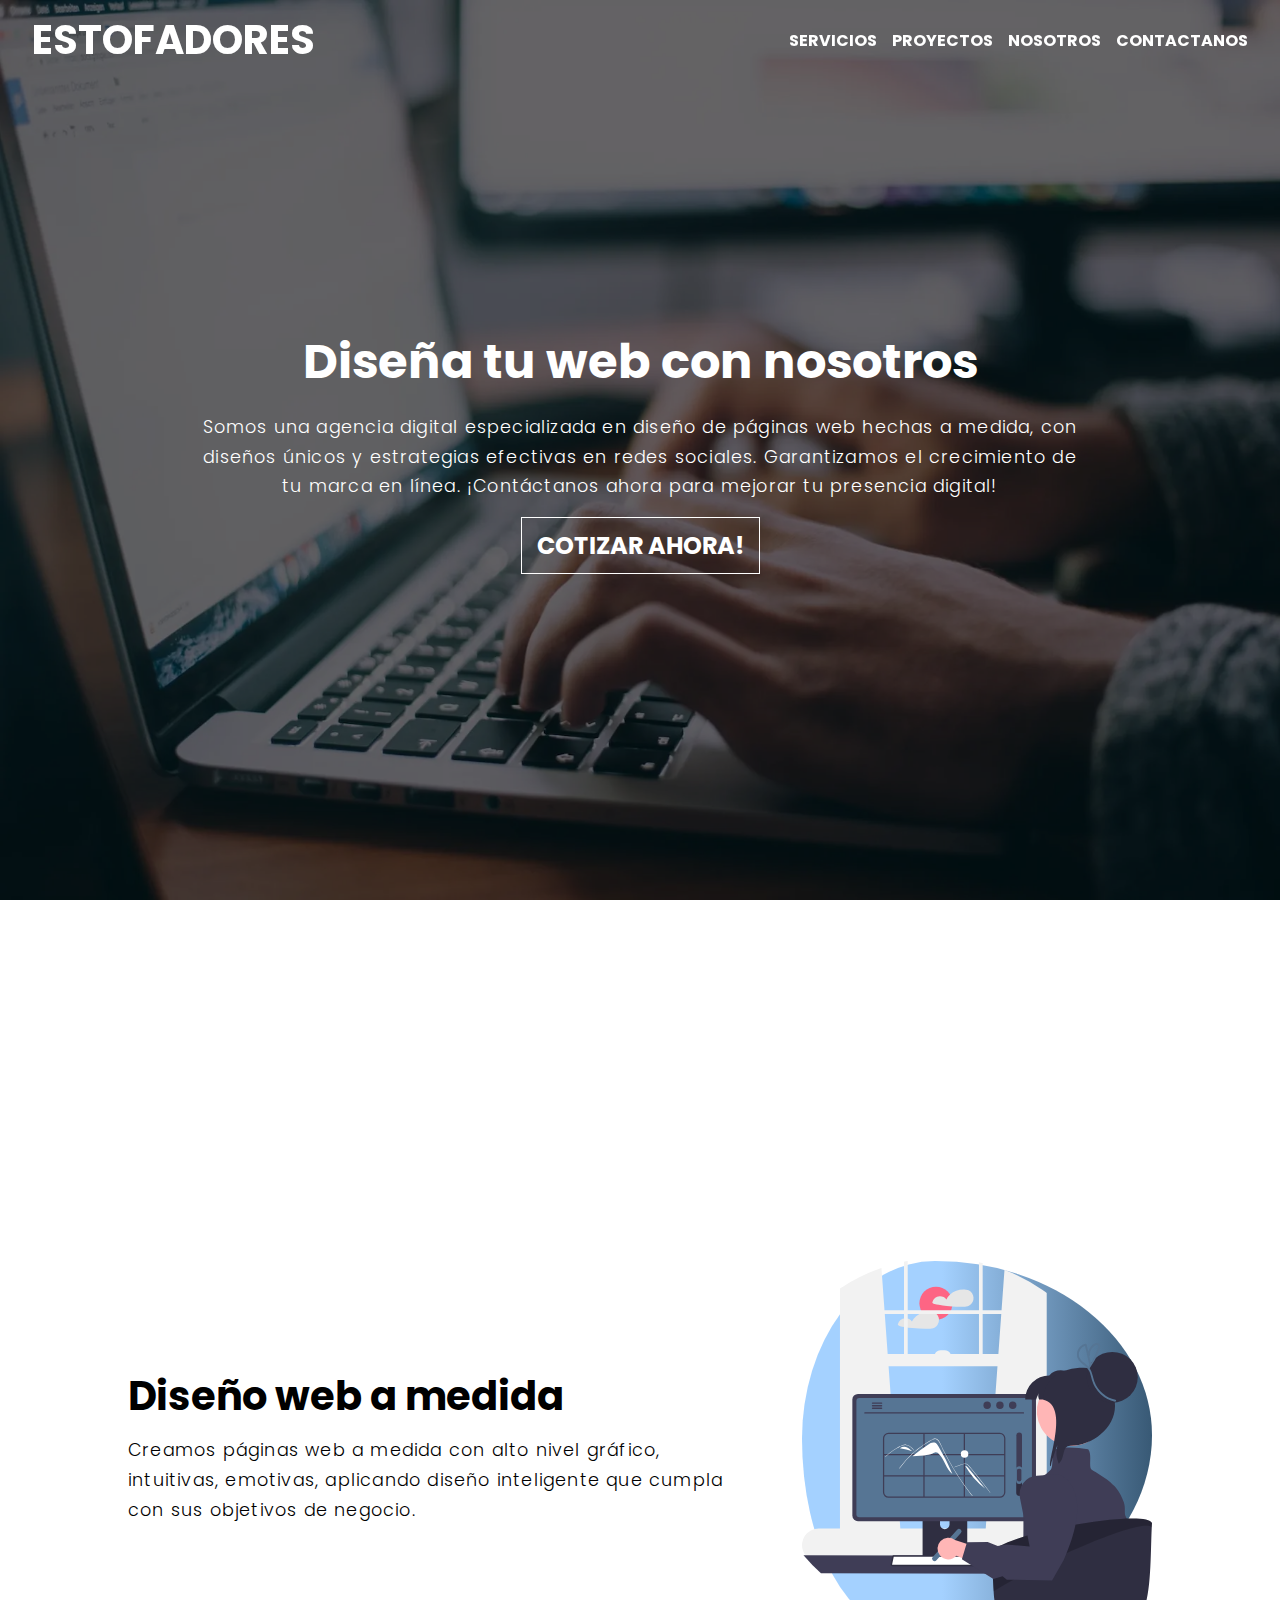
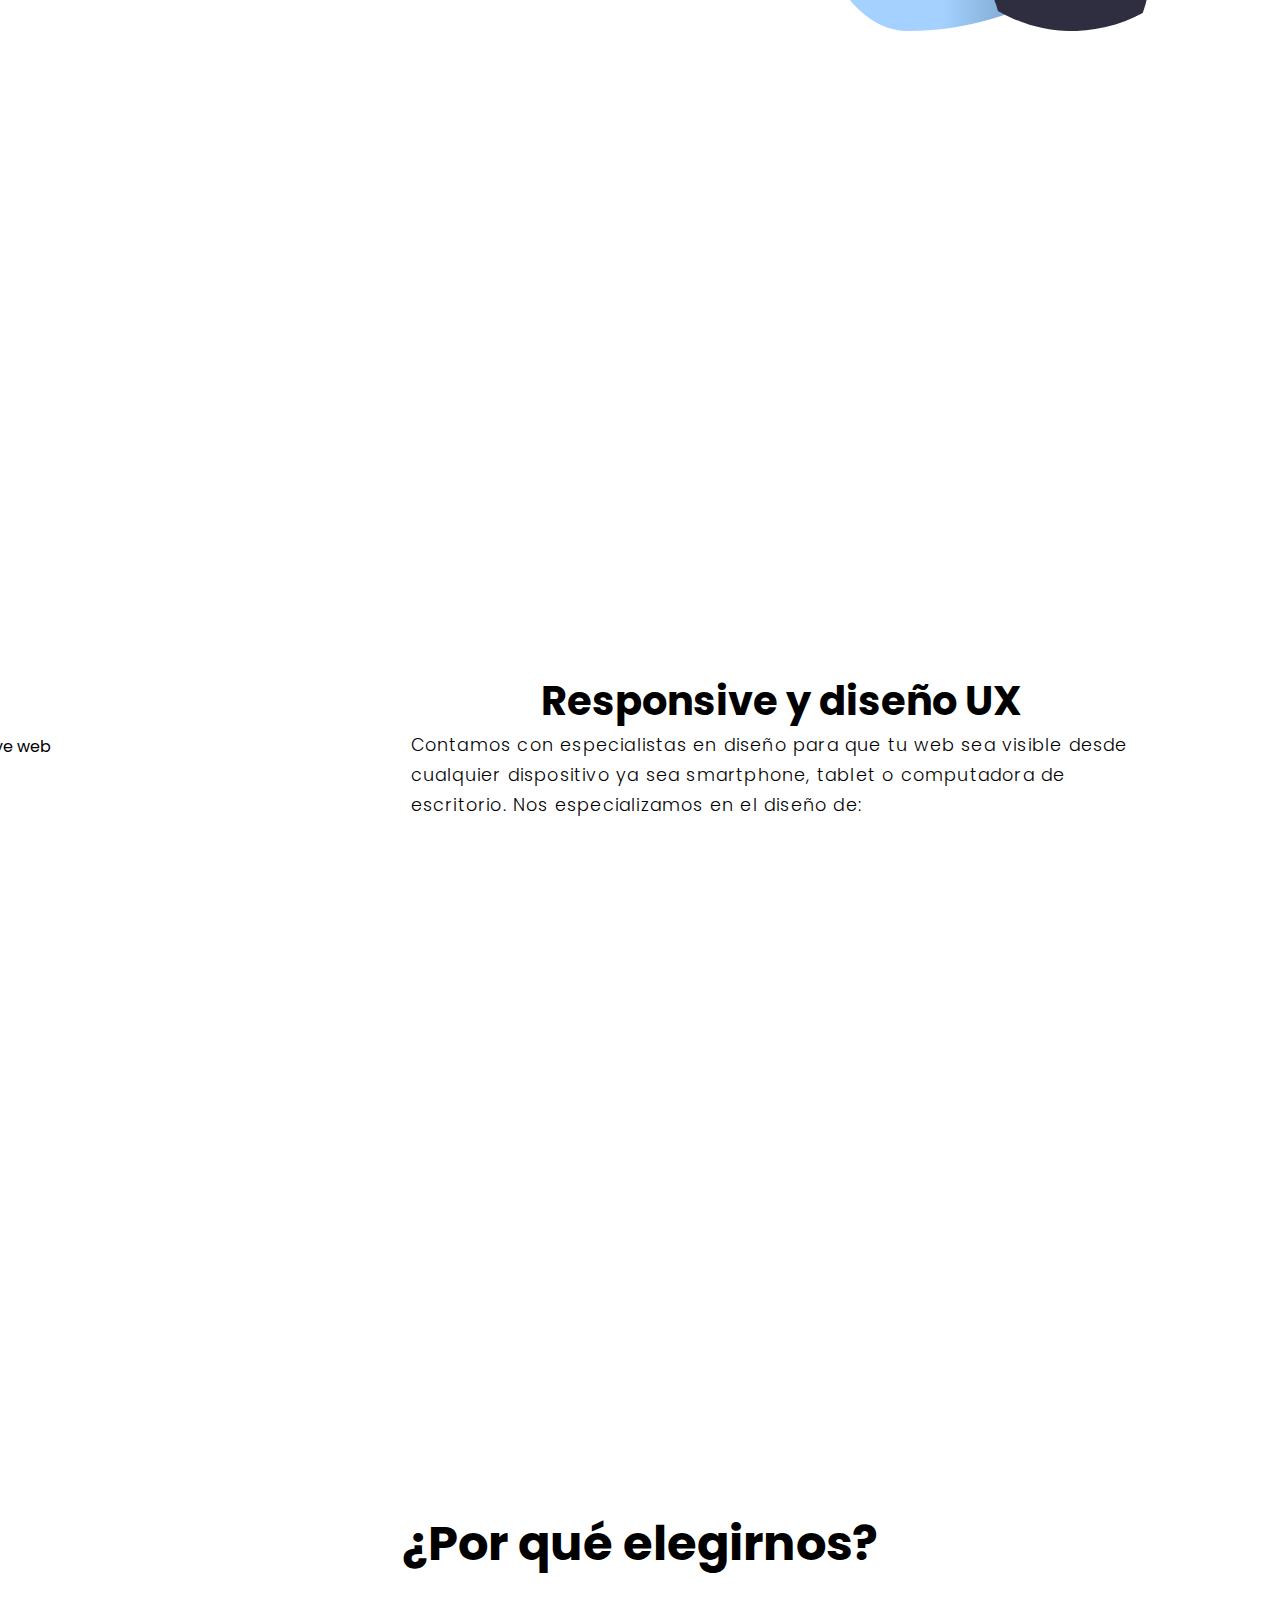
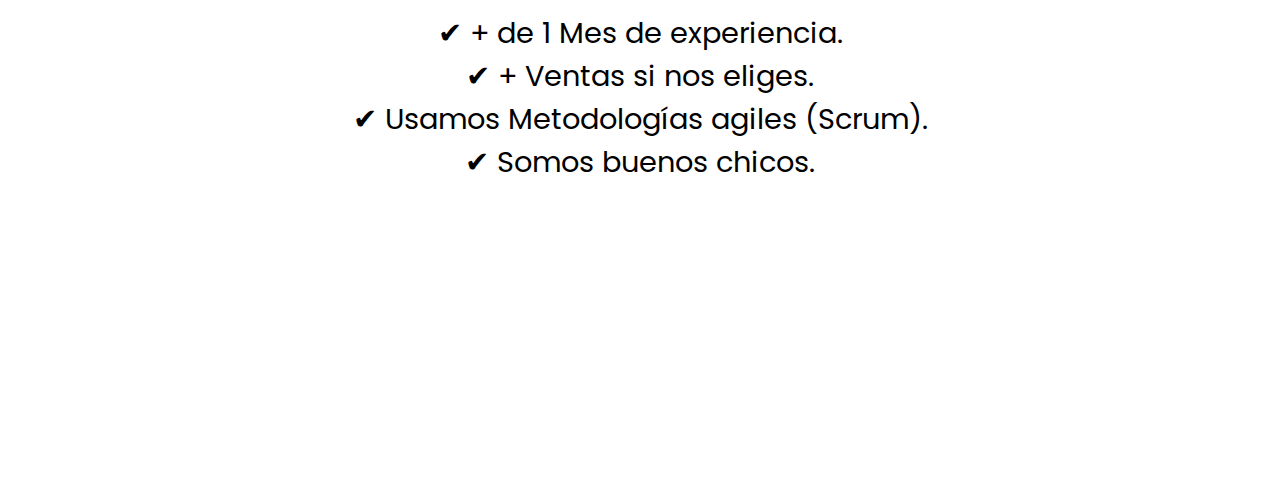
==== index.html @ 8d494abc "1er reto" ====
<!DOCTYPE html>
<html lang="es">

<head>
  <meta charset="UTF-8">
  <meta http-equiv="X-UA-Compatible" content="IE=edge">
  <meta name="viewport" content="width=device-width, initial-scale=1.0">
  <title>Web developers</title>
  <link rel="stylesheet" href="home/src/styles/style.css">
  <link rel="stylesheet" href="https://cdnjs.cloudflare.com/ajax/libs/hamburgers/1.2.1/hamburgers.min.css" integrity="sha512-+mlclc5Q/eHs49oIOCxnnENudJWuNqX5AogCiqRBgKnpoplPzETg2fkgBFVC6WYUVxYYljuxPNG8RE7yBy1K+g==" crossorigin="anonymous" referrerpolicy="no-referrer" />
  <link rel="stylesheet" href="contacto/src/style/style.css">
</head>

<body>
  <header>
    <a href="index.html">
      <h1>ESTOFADORES</h1>
    </a>
    <nav>
      <ul class="nav_ul">
        <li><a href="#servicios">Servicios</a></li>
        <li><a href="proyectos/proyectos.html">Proyectos</a></li>
        <li><a href="cards/team.html">Nosotros</a></li>
        <li><a href="contacto/formulario.html">Contactanos</a></li>
      </ul>
    </nav>
  </header>

  <button class="panel-btn hamburger hamburger--slider" type="button" title="btn-mobile">
    <span class="hamburger-box">
      <span class="hamburger-inner"></span>
    </span>
  </button>

  <aside class="panel">
    <nav class="menu">
      <a href="#servicios">Servicios</a>
      <a href="./proyectos/proyectos.html">Proyectos</a>
      <a href="./cards/team.html">Nosotros</a>
      <a href="#">Contactanos</a>
    </nav>
  </aside>


  <main>
    <article class="hero">
      <div class="hero_paragraph">
        <h2>Diseña tu web con nosotros</h2>
        <p>Somos una agencia digital especializada en diseño de páginas web hechas a medida, con diseños únicos y
          estrategias efectivas en redes sociales. Garantizamos el crecimiento de tu marca en línea. ¡Contáctanos ahora
          para mejorar tu presencia digital!</p>
        <a href="#">Cotizar Ahora!</a>
      </div>
    </article>
    <section class="servicios">
      <article class="web_a_medida" id="servicios">
        <div class="web_a_medida_paragraph">
          <h2>Diseño web a medida</h2>
          <p>Creamos páginas web a medida con alto nivel gráfico, intuitivas, emotivas, aplicando diseño inteligente que
            cumpla con sus objetivos de negocio.</p>
        </div>
        <figure>
          <img src="home/src/img/undraw_designer_girl_re_h54c.svg" alt="web a medida">
        </figure>
      </article>
      <article class="responsive">
        <div class="responsive_paragraph">
          <h2>Responsive y diseño UX</h2>
          <p>Contamos con especialistas en diseño para que tu web sea visible desde cualquier dispositivo ya sea
            smartphone, tablet o computadora de escritorio. Nos especializamos en el diseño de:</p>
        </div>
        <img src="https://mastertej.com/wp-content/uploads/2021/01/mobile-responsive-design-example.jpg"
          alt="Responsive web" ;">
      </article>
      <article class="eligenos">
        <h2>¿Por qué elegirnos?</h2>
        <!-- Slider -->
        <ul>
          <li>✔ + de 1 Mes de experiencia.</li>
          <li>✔ + Ventas si nos eliges.</li>
          <li>✔ Usamos Metodologías agiles (Scrum).</li>
          <li>✔ Somos buenos chicos.</li>
        </ul>
      </article>
    </section>
  </main>
  <footer>
  </footer>
  <script>
    const header = document.querySelector('header')
    const btnMenu = document.querySelector('.panel-btn');
    const menuPanel = document.querySelector('.panel')

    document.addEventListener('DOMContentLoaded', () => {

      btnMenu.addEventListener('click', () => {
        menuPanel.classList.toggle('is-active')
        btnMenu.classList.toggle('is-active')
      });

      window.addEventListener('scroll', () => {
        if (window.scrollY > 0) {
          header.classList.add('scrolled');
        } else {
          header.classList.remove('scrolled');
        }
      });
    });
  </script>

</body>
<map name=""></map>

</html>
---- home/src/styles/style.css ----
@import url('https://fonts.googleapis.com/css2?family=Poppins:wght@300;500;700&display=swap');

:root{
  --font : 'Poppins', sans-serif;

}

*{
  padding: 0;
  margin: 0;
  box-sizing: border-box;
}

html{
  scroll-behavior: smooth;
}

body{
  font-family: var(--font);
  /* width: 80%; */
}

h1{
  font-size: 2.5rem;
  font-weight: 700;
  color: white;
}

h2{
  font-size: 2.5rem;
  /* text-transform: uppercase;  */
}

h3,h4,h5{
  font-size: 1.8rem;
}

p{
  font-size: 1.1rem;
  font-weight: 300;
  line-height: 1.7;
  letter-spacing: 1.2px;
}

a{
  text-transform: uppercase;
  font-weight: bold;
  text-decoration: none;
  color: black;
}

section{
  padding-top: 6rem;
}

/* navbar */
header{
  display: flex;
  justify-content: space-between;
  align-items: center;
  padding: 10px 2rem;
  position: fixed;
  top: 0;
  right: 0;
  left: 0;
  z-index: 10;
}

.scrolled {
  background-color: #385975;
  transition: background-color 0.8s ease;
}


.nav_ul{
  list-style: none;
  display: flex;
  justify-content:center;
  align-items: center;
  gap: 15px;
}
.nav_ul li a{
  color: white;
}

.panel-btn {
  display:none !important;
}

.panel {
  position: fixed;
  z-index: 990;
  top: 0;
  bottom: 0;
  right: 0;
  left: 0;
  width: 100%;
  background-color: #567594e5;
  transition: transform 0.3s ease;
  transform: translate(0, -100%);
}

.panel.is-active {
  transform: translate(0, 0);
}

.panel .menu {
  margin-top: 6rem;
  flex-direction: column;
  width: inherit;
  justify-content: space-evenly;
  align-items: center;
  text-align: center;
}

.menu a {
  padding: 2rem;
  width: inherit;
  display: block;
  font-size: 2rem;
  text-decoration: none;
  transition: all 0.3s ease;
  color: white;
}

.menu a:hover {
  font-weight: bold;
  background-color: #385975;

}
.hamburger-inner{
  color: white !important;
}


/* hero */

.hero {
  position: relative;
  background-image: url(../img/bg-hero.webp);
  background-repeat: no-repeat;
  background-size: cover;
  height: 100vh;
}

.hero::before {
  content: "";
  display: block;
  position: absolute;
  top: 0;
  left: 0;
  width: 100%;
  height: 100%;
  background-color: rgba(0,0,0,0.6);
  z-index: 1;
}

.hero .hero_paragraph {
  text-align: center;
  position: relative;
  width: 70%;
  height: 100%;
  margin: 0 auto;
  display: flex;
  flex-direction: column;
  align-items: center;
  justify-content: center;
  gap: 15px;
  color: white;
  z-index: 2;
}

.hero .hero_paragraph h2{
  font-size: 3rem;
}

.hero_paragraph a{
  color: white;
  font-weight: 700;
  font-size: 1.5rem;
  border: 1px solid white;
  padding: 10px 15px;
}

.servicios{
  /* width: 80%; */
  margin: 0 auto;
}

#servicios{
  height: 100vh;
}

.web_a_medida , .responsive{
  margin: 0 auto;
  width: 80%;
  display: flex;
  align-items: center;
  justify-content: center;
  gap: 3rem;
}
.web_a_medida_paragraph h2{
  /* text-align: center; */
  margin-bottom: 10px;
}
.web_a_medida figure{
  border-radius: 38% 62% 70% 30% / 48% 47% 53% 52% ;
  background: rgb(164,209,255);
  background: linear-gradient(90deg, rgba(164,209,255,1) 40%, rgba(56,89,117,1) 100%);
  display: flex;
  align-items: center;
  justify-content: center;
}
.web_a_medida figure img{
  width: 350px;
}

.responsive{
  flex-direction: row-reverse;
  gap: 0;
  height: 100vh;
  /* position: relative; */
}

.responsive img{
  position: relative;
  left: -220px;
  width: 700px;
  display: block;
}
.responsive_paragraph h2{
  text-align: center;
}



.eligenos{
  position: relative;
  text-align: center;
  display: flex;
  justify-content: center;
  flex-direction: column;
  align-items: center;
  height: 100vh;
  gap: 2rem;
}
.eligenos h2{
  font-size: 3rem;
}
.eligenos ul{
  list-style: none;
  font-size: 1.8rem;
}




@media (max-width:875px) {
  header{
    display: none;
  }
  .panel-btn {
    position: fixed;
    z-index: 999;
    bottom: 1vh;
    right: 1vh;
    width: 4rem;
    height: 4rem;
    border-radius: 50%;
    padding: 0 !important;
    display: flex !important;
    justify-content: center;
    align-items: center;
    background-color: #A4D1FF !important;
  }
  .web_a_medida{
    flex-direction:column;
  }
  .responsive{
    flex-direction: column;
    gap: 1rem;
  }
  .responsive img{
    /* position: relative; */
    left: auto;
    width: 350px;
    display: block;
  }
  .eligenos{
    height: 50vh;
  }
  .eligenos h2{
    font-size: 2rem;
  }
  .eligenos ul{
    font-size: 1.1rem;
  }
}
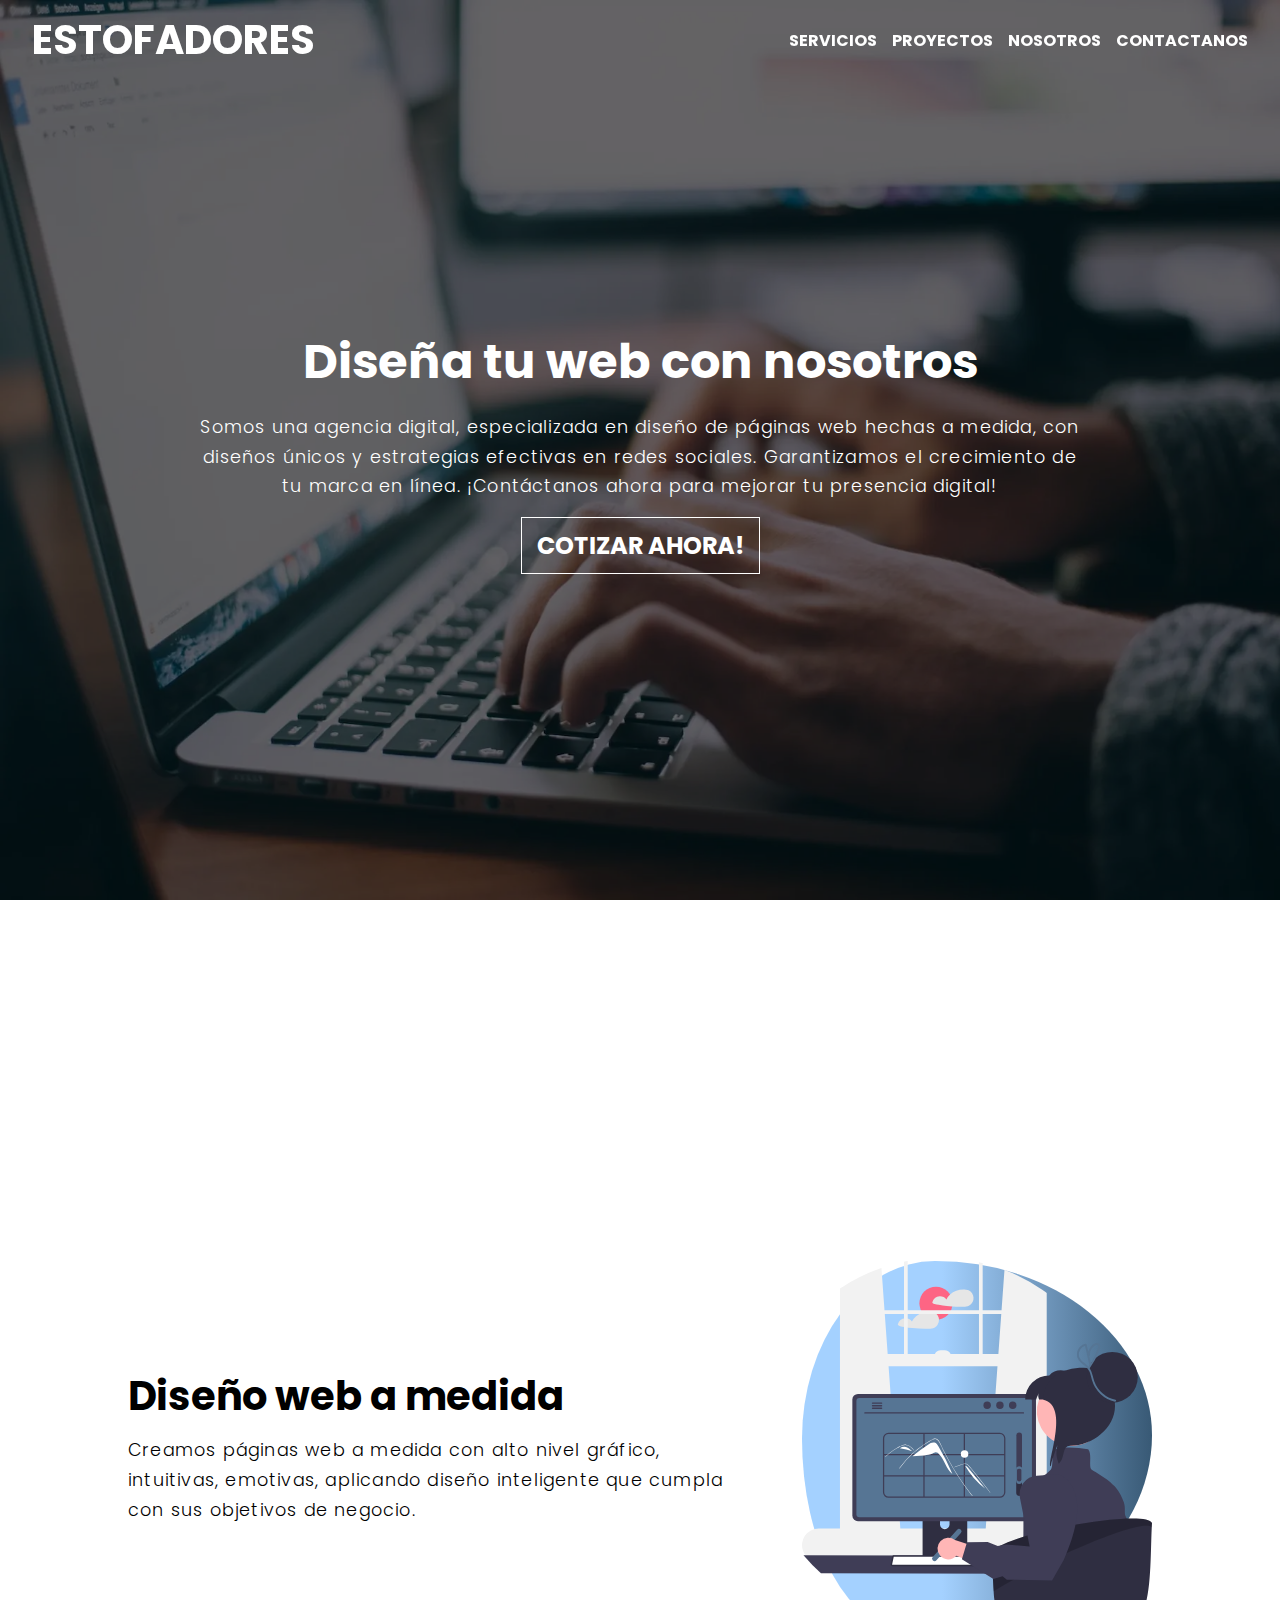
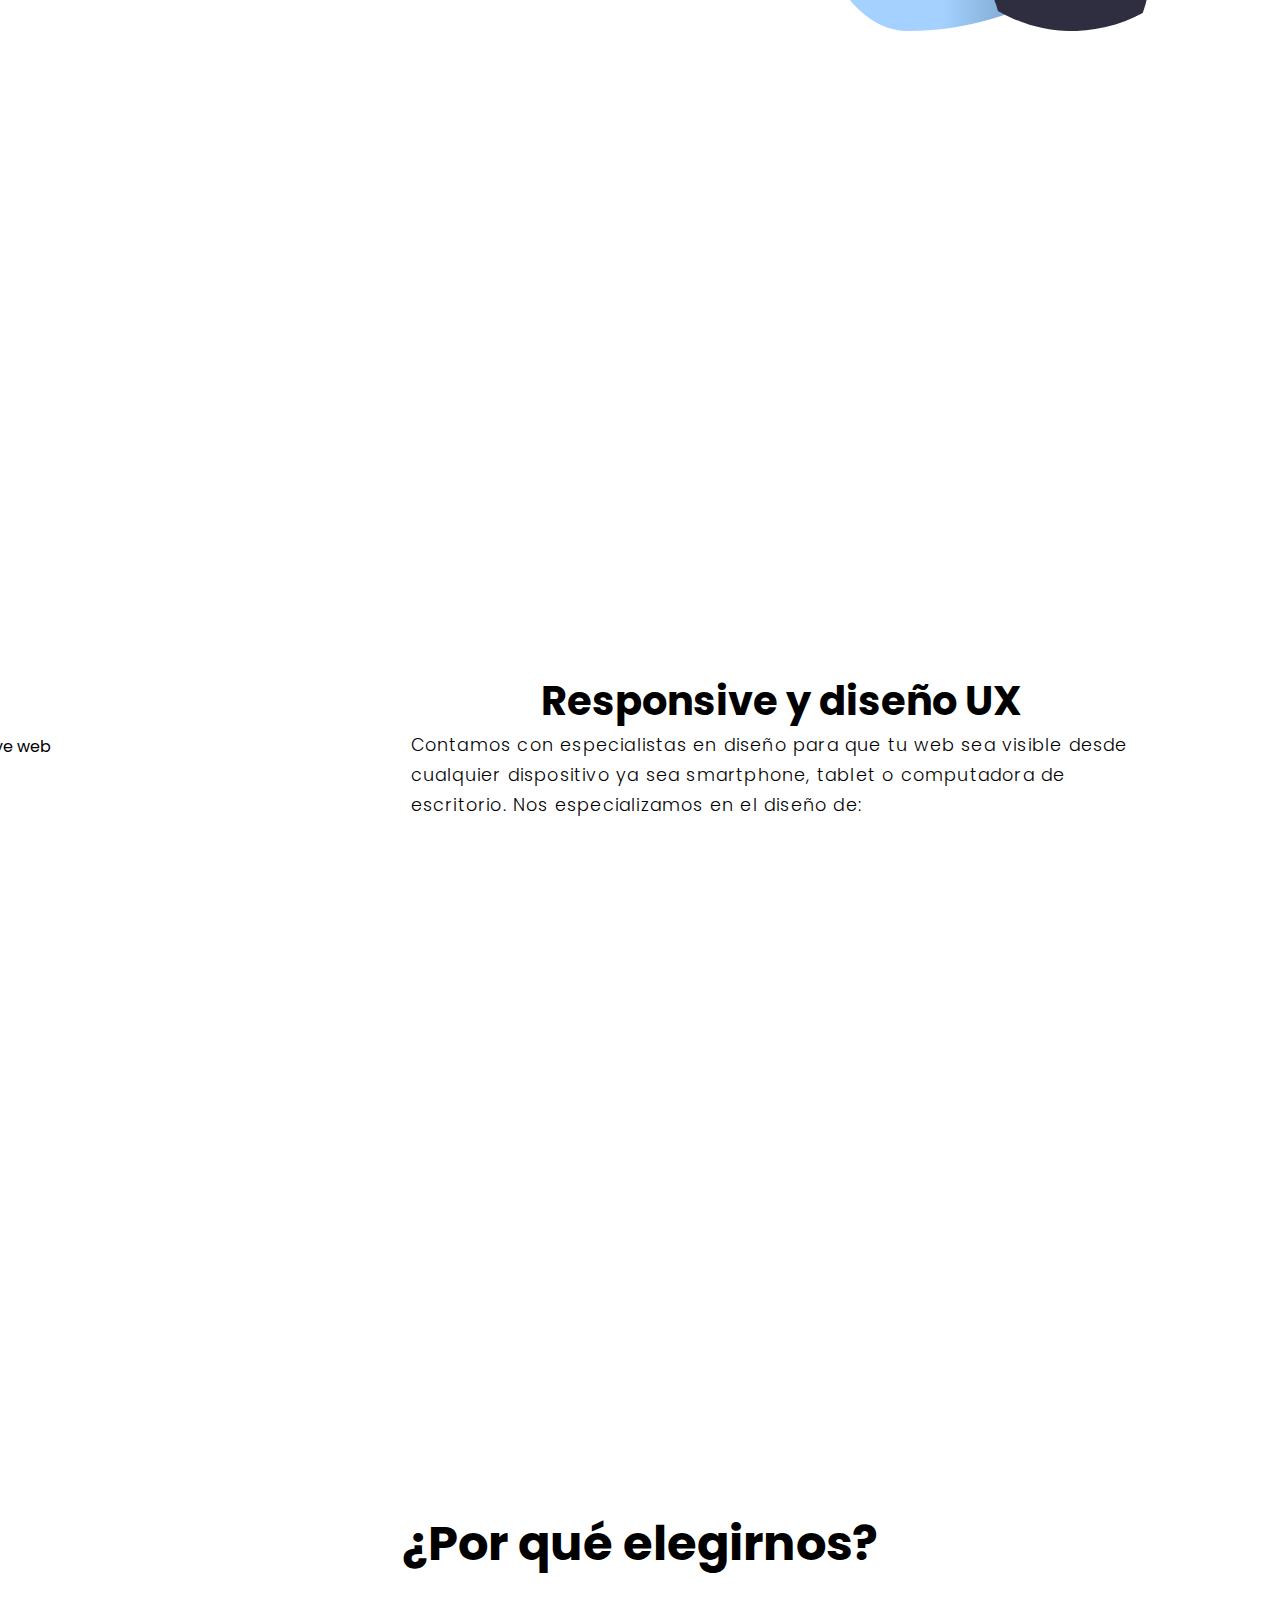
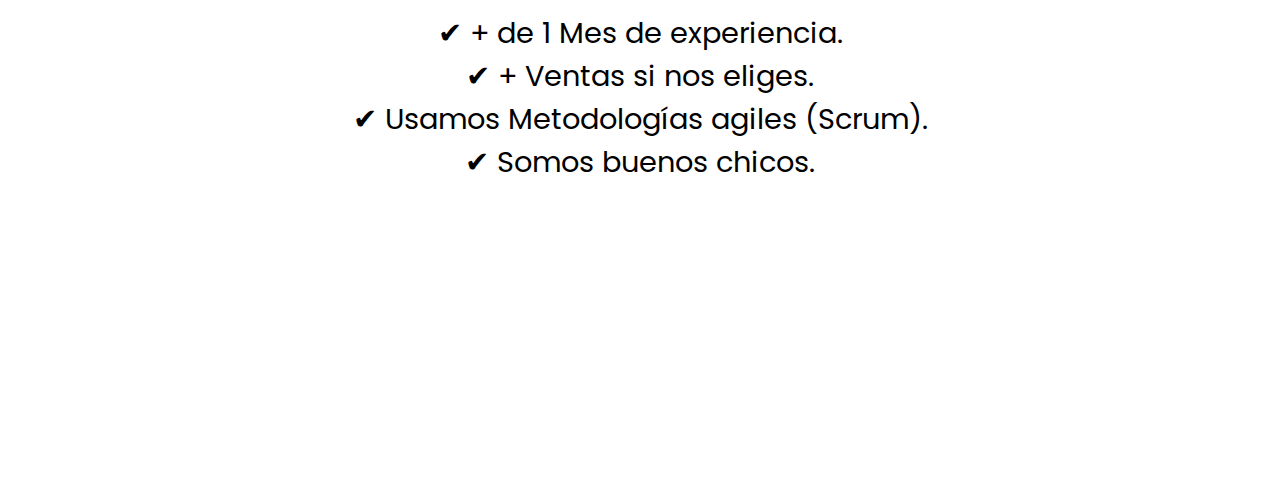
==== commit 7f6f39fa: "se linkeo contactanos" ====
--- a/index.html
+++ b/index.html
@@ -46,7 +46,7 @@
     <article class="hero">
       <div class="hero_paragraph">
         <h2>Diseña tu web con nosotros</h2>
-        <p>Somos una agencia digital especializada en diseño de páginas web hechas a medida, con diseños únicos y
+        <p>Somos una agencia digital, especializada en diseño de páginas web hechas a medida, con diseños únicos y
           estrategias efectivas en redes sociales. Garantizamos el crecimiento de tu marca en línea. ¡Contáctanos ahora
           para mejorar tu presencia digital!</p>
         <a href="#">Cotizar Ahora!</a>
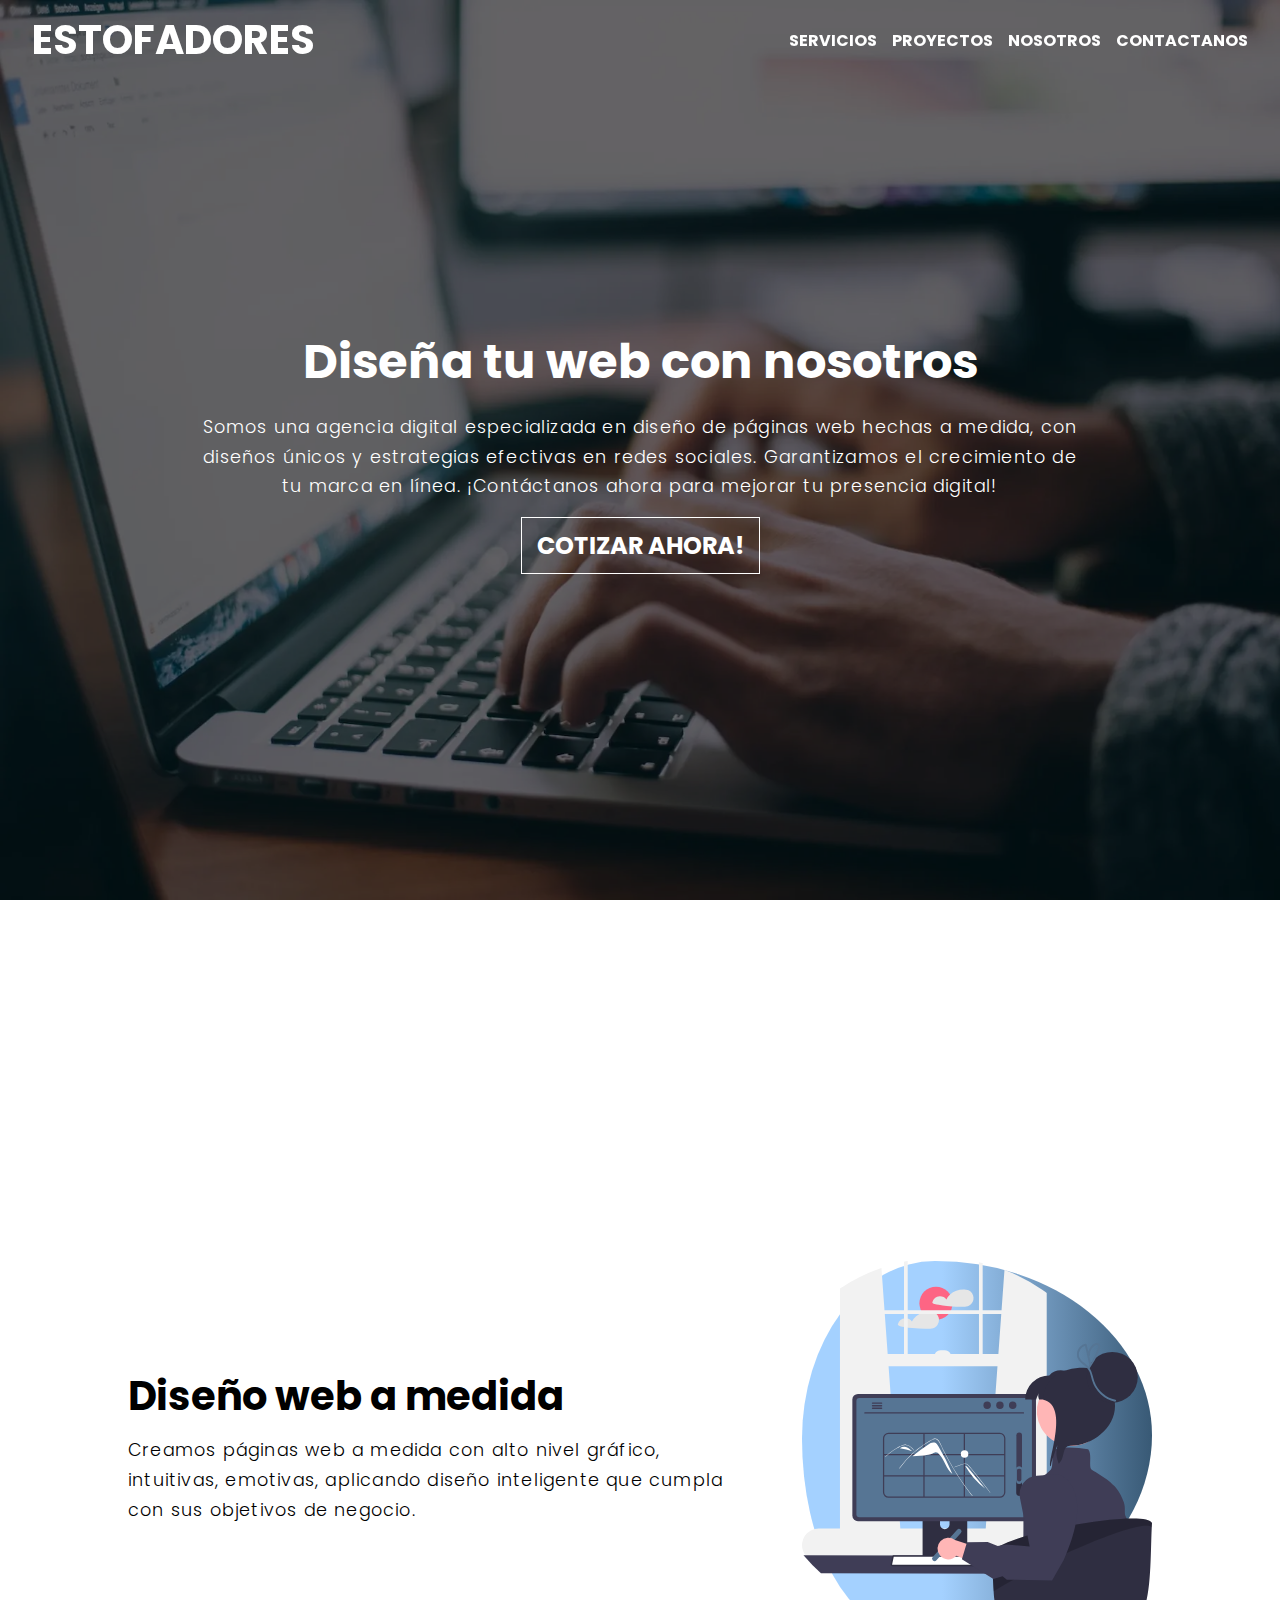
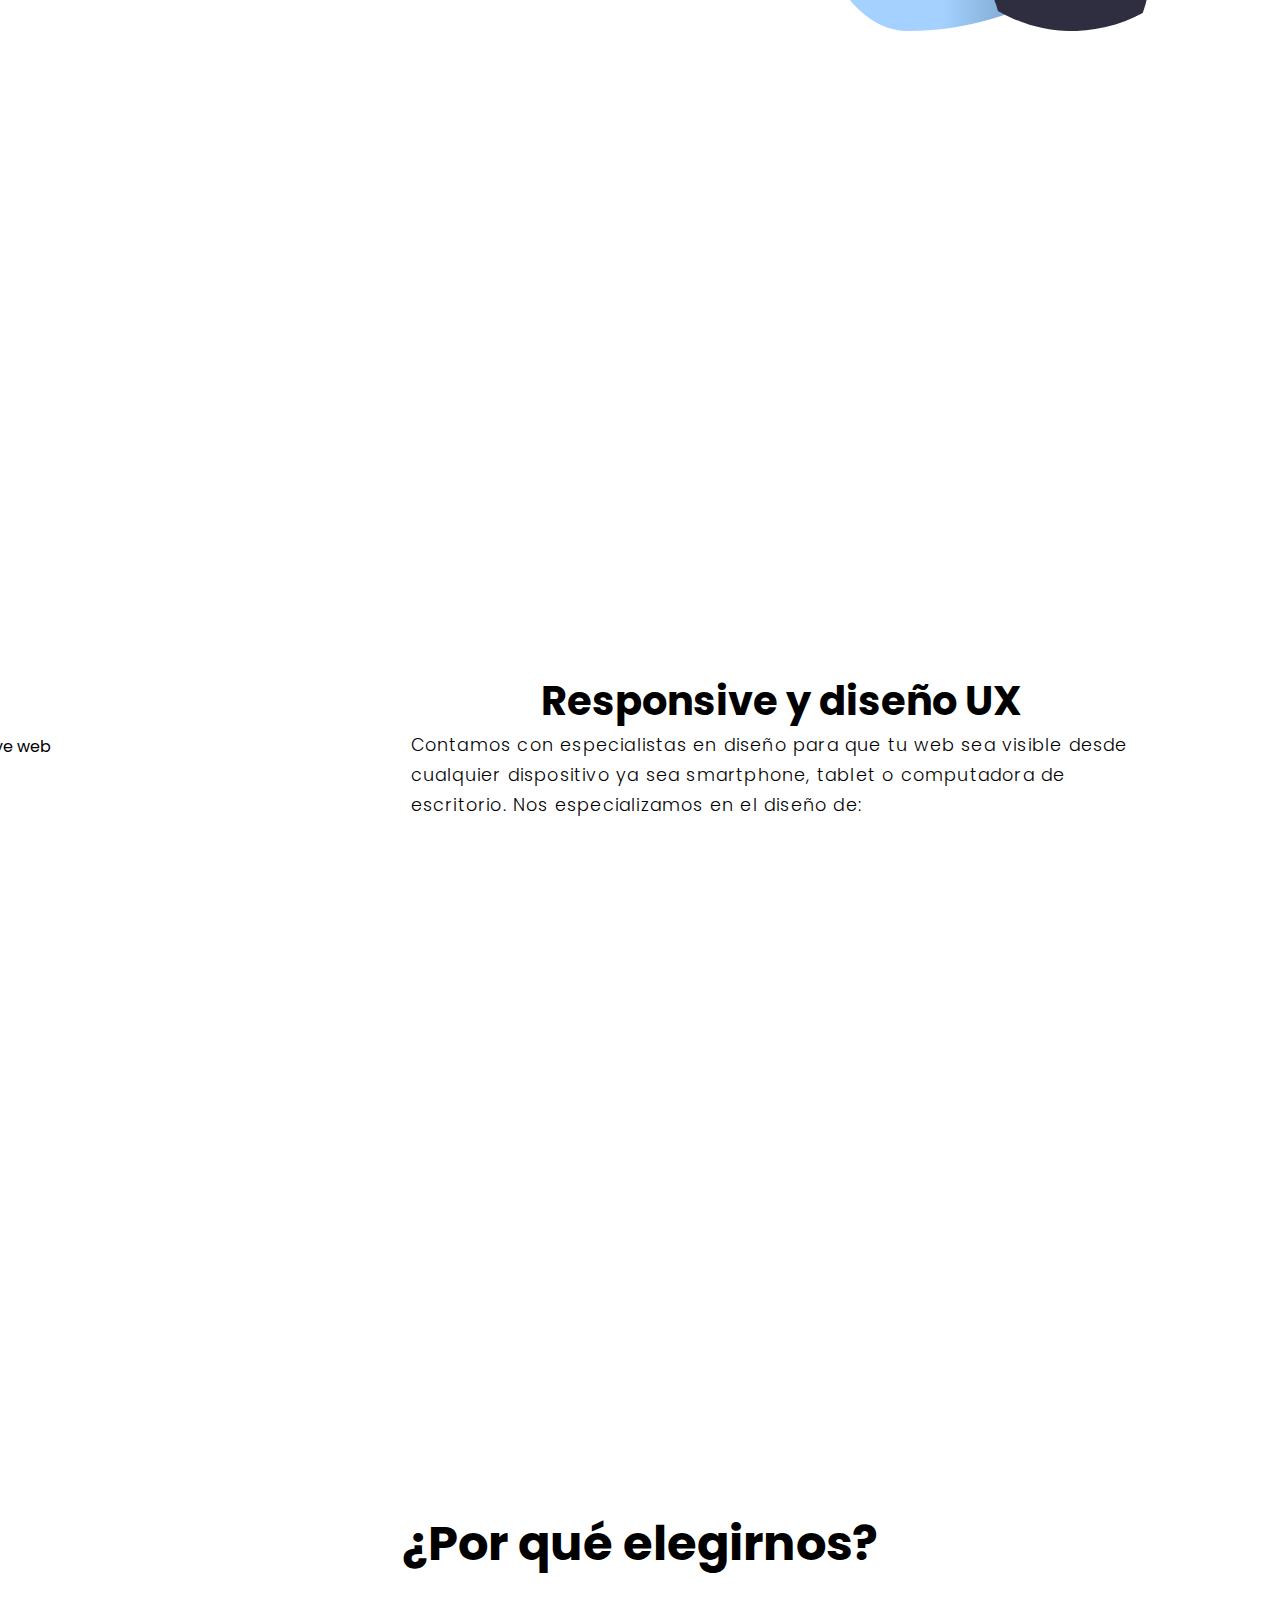
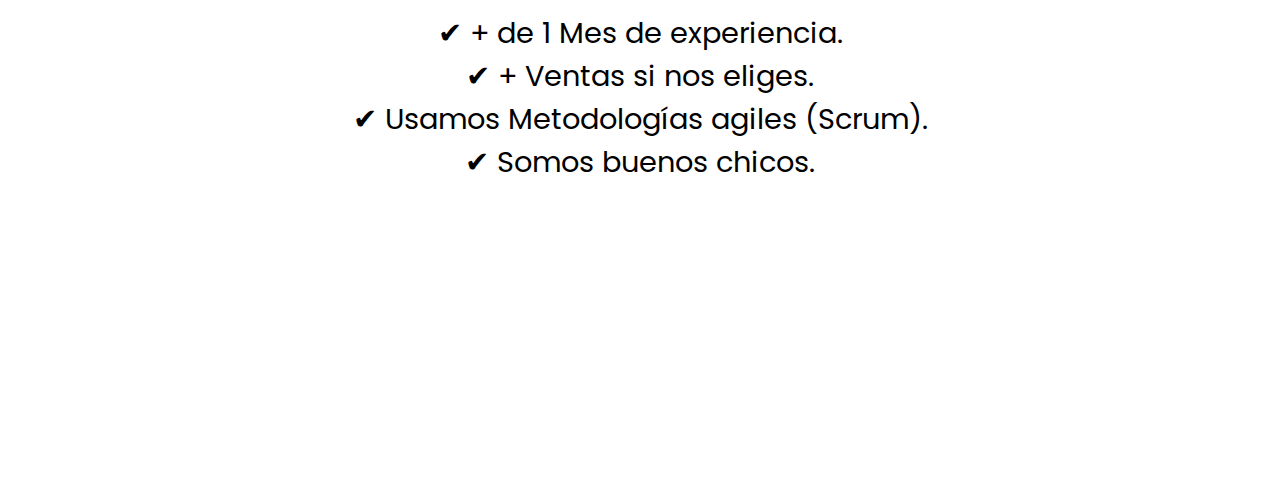
==== commit a27bc352: "se agrego hover a cards en proyectos.html" ====
--- a/index.html
+++ b/index.html
@@ -46,7 +46,7 @@
     <article class="hero">
       <div class="hero_paragraph">
         <h2>Diseña tu web con nosotros</h2>
-        <p>Somos una agencia digital, especializada en diseño de páginas web hechas a medida, con diseños únicos y
+        <p>Somos una agencia digital especializada en diseño de páginas web hechas a medida, con diseños únicos y
           estrategias efectivas en redes sociales. Garantizamos el crecimiento de tu marca en línea. ¡Contáctanos ahora
           para mejorar tu presencia digital!</p>
         <a href="#">Cotizar Ahora!</a>
